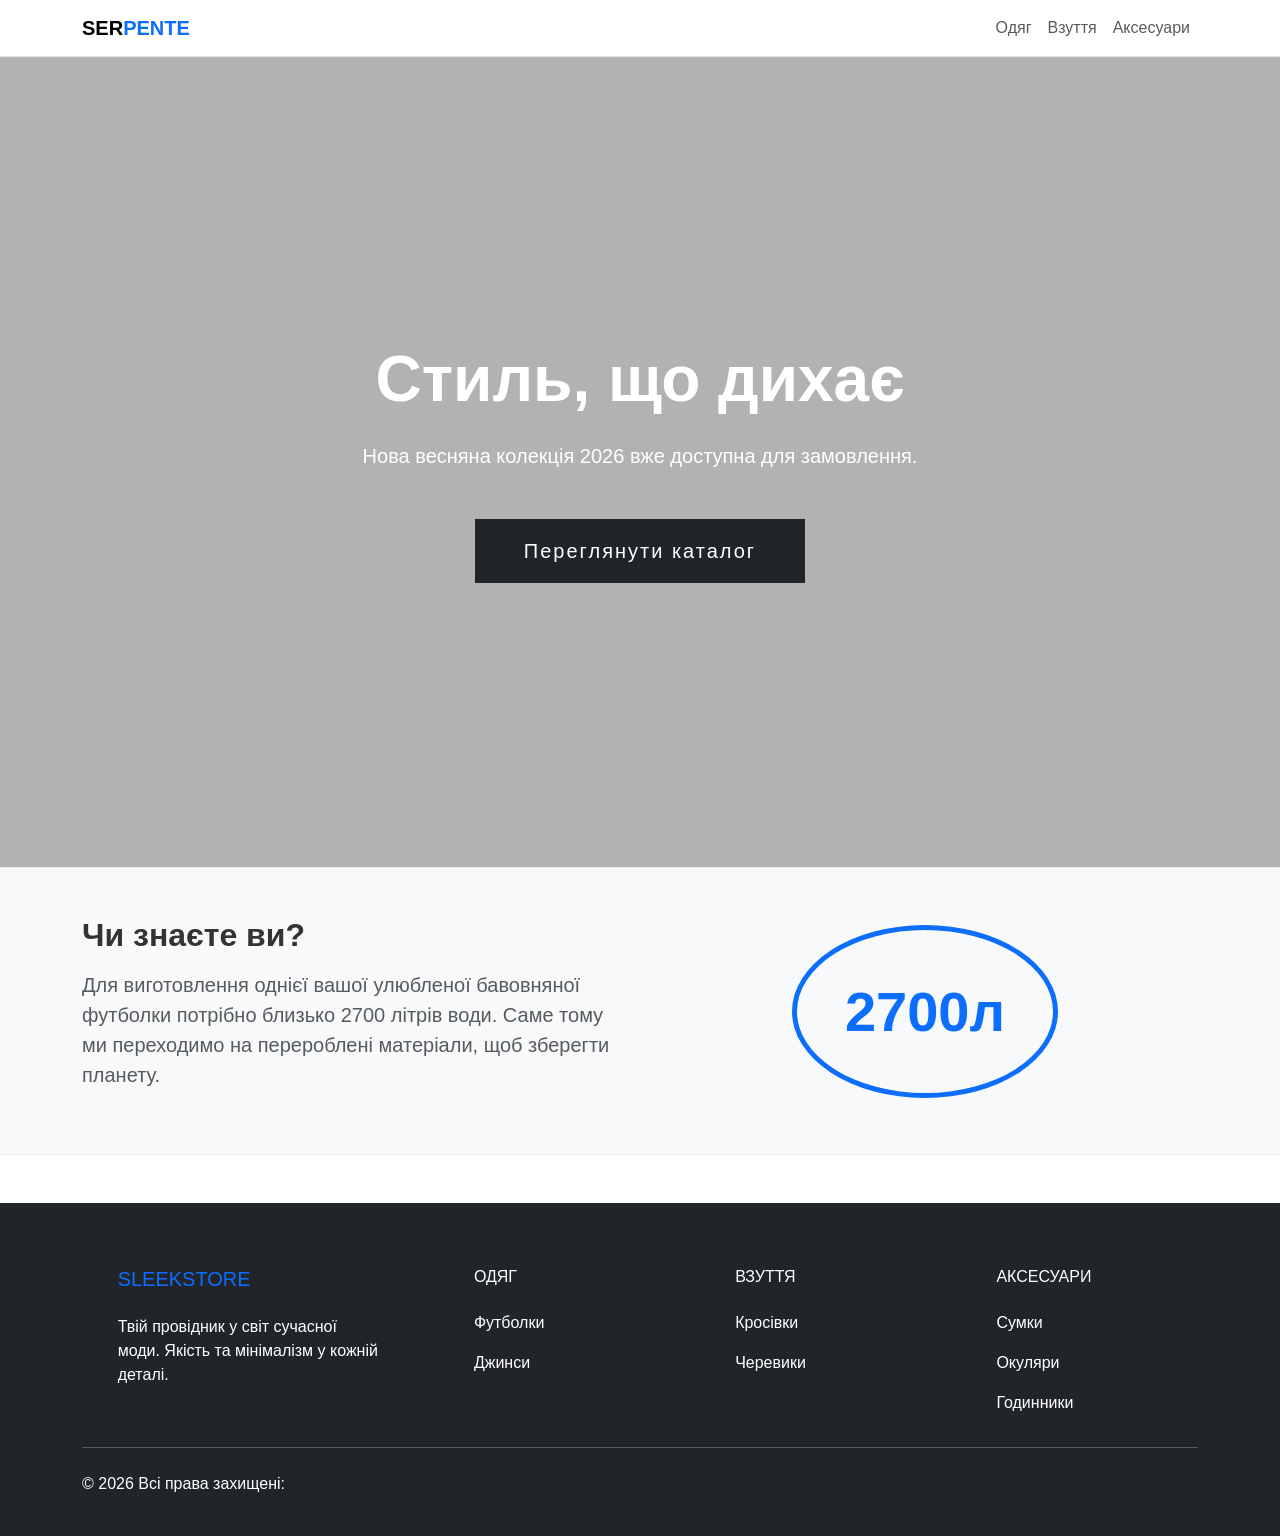
==== index.html @ fab4a191 "Add files via upload" ====
<!DOCTYPE html>
<html lang="uk">
<head>
    <meta charset="UTF-8">
    <meta name="viewport" content="width=device-width, initial-scale=1.0">
    <title>SleekStore | Магазин одягу</title>
    <link href="https://cdn.jsdelivr.net/npm/bootstrap@5.3.0/dist/css/bootstrap.min.css" rel="stylesheet">
    <link rel="stylesheet" href="style.css">
</head>
<body>

    <nav class="navbar navbar-expand-lg navbar-light bg-white border-bottom sticky-top">
    <div class="container">
        <a class="navbar-brand fw-bold" href="index.html">SER<span class="text-primary">PENTE</span></a>
        <button class="navbar-toggler" type="button" data-bs-toggle="collapse" data-bs-target="#navbarNav">
            <span class="navbar-toggler-icon"></span>
        </button>
        <div class="collapse navbar-collapse" id="navbarNav">
        <ul class="navbar-nav ms-auto">
            <li class="nav-item"><a class="nav-link" href="clothing.html">Одяг</a></li>
            <li class="nav-item"><a class="nav-link" href="shoes.html">Взуття</a></li>
            <li class="nav-item"><a class="nav-link" href="accessories.html">Аксесуари</a></li>
        </ul>
        </div>
    </div>
</nav>

    <header class="hero-section d-flex align-items-center">
        <div class="container text-center">
            <h1 class="display-3 fw-bold mb-4">Стиль, що дихає</h1>
            <p class="lead mb-5">Нова весняна колекція 2026 вже доступна для замовлення.</p>
            <a href="clothing.html" class="btn btn-dark btn-lg px-5 py-3 rounded-0">Переглянути каталог</a>
        </div>
    </header>

    <section class="fact-section py-5 bg-light">
        <div class="container">
            <div class="row align-items-center">
                <div class="col-md-6">
                    <h2 class="fw-bold mb-3">Чи знаєте ви?</h2>
                    <p class="fs-5 text-muted">Для виготовлення однієї вашої улюбленої бавовняної футболки потрібно близько 2700 літрів води. Саме тому ми переходимо на перероблені матеріали, щоб зберегти планету.</p>
                </div>
                <div class="col-md-6 text-center">
                    <div class="p-5 border border-primary border-5 rounded-circle d-inline-block">
                        <span class="display-4 fw-bold text-primary">2700л</span>
                    </div>
                </div>
            </div>
        </div>
    </section>

    <footer class="bg-dark text-white pt-5 pb-4 mt-5">
        <div class="container text-md-left">
            <div class="row text-md-left">
                <div class="col-md-3 col-lg-3 col-xl-3 mx-auto mt-3">
                    <h5 class="text-uppercase mb-4 font-weight-bold text-primary">SLEEKSTORE</h5>
                    <p>Твій провідник у світ сучасної моди. Якість та мінімалізм у кожній деталі.</p>
                </div>
                <div class="col-md-2 col-lg-2 col-xl-2 mx-auto mt-3">
                    <h6 class="text-uppercase mb-4 font-weight-bold">Одяг</h6>
                    <p><a href="clothing.html" class="text-white text-decoration-none">Футболки</a></p>
                    <p><a href="clothing.html" class="text-white text-decoration-none">Джинси</a></p>
                </div>
                <div class="col-md-2 col-lg-2 col-xl-2 mx-auto mt-3">
                    <h6 class="text-uppercase mb-4 font-weight-bold">Взуття</h6>
                    <p><a href="shoes.html" class="text-white text-decoration-none">Кросівки</a></p>
                    <p><a href="shoes.html" class="text-white text-decoration-none">Черевики</a></p>
                </div>
                <div class="col-md-3 col-lg-2 col-xl-2 mx-auto mt-3">
                    <h6 class="text-uppercase mb-4 font-weight-bold">Аксесуари</h6>
                    <p><a href="accessories.html" class="text-white text-decoration-none">Сумки</a></p>
                    <p><a href="accessories.html" class="text-white text-decoration-none">Окуляри</a></p>
                    <p><a href="accessories.html" class="text-white text-decoration-none">Годинники</a></p>
                </div>
            </div>
            <hr class="mb-4">
            <div class="row align-items-center">
                <div class="col-md-7 col-lg-8">
                    <p>© 2026 Всі права захищені: <a href="#" class="text-primary text-decoration-none"></a></p>
                </div>
            </div>
        </div>
    </footer>

    <script src="https://cdn.jsdelivr.net/npm/bootstrap@5.3.0/dist/js/bootstrap.bundle.min.js"></script>
</body>
</html>
---- style.css ----
/* Основні налаштування */
body {
    font-family: 'Segoe UI', Tahoma, Geneva, Verdana, sans-serif;
    color: #333;
}

/* Вітальна сторінка */
.hero-section {
    height: 90vh;
    background: linear-gradient(rgba(0,0,0,0.3), rgba(0,0,0,0.3)), 
                url('https://images.unsplash.com/photo-1441986300917-64674bd600d8?auto=format&fit=crop&w=1500&q=80');
    background-size: cover;
    background-position: center;
    color: white;
}

/* Кнопки */
.btn-dark {
    letter-spacing: 2px;
    transition: 0.4s;
}

.btn-dark:hover {
    background-color: #fff;
    color: #000;
}

/* Футер посилання */
footer a:hover {
    color: #0d6efd !important;
    transition: 0.3s;
}

/* Секція з фактом */
.fact-section {
    border-top: 1px solid #eee;
    border-bottom: 1px solid #eee;
}

.object-fit-cover {
    height: 300px; /* Висота фото для мобілок */
    object-fit: cover;
}

@media (min-width: 768px) {
    .object-fit-cover {
        height: 100%; /* Повертаємо на всю висоту для десктопів */
    }
}

.badge {
    font-weight: 500;
    letter-spacing: 0.5px;
}
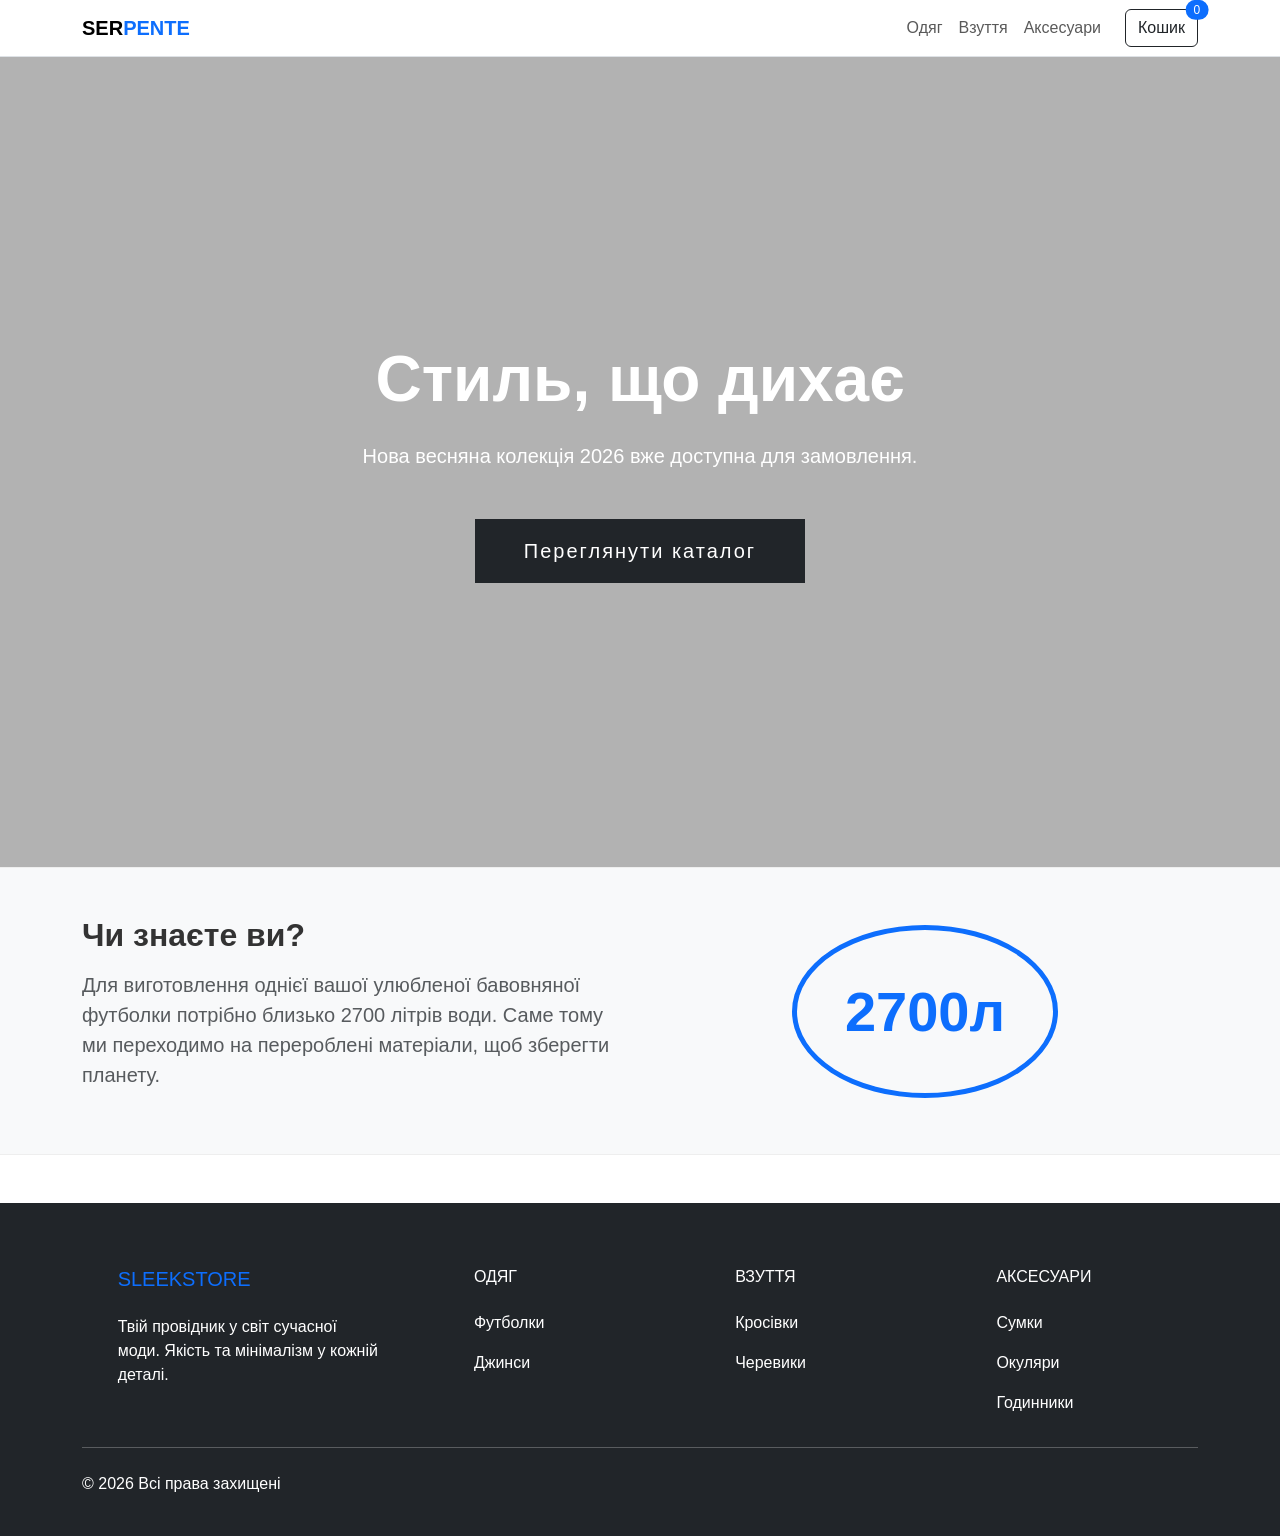
==== commit 5c9a39dd: "Add files via upload" ====
--- a/index.html
+++ b/index.html
@@ -10,20 +10,26 @@
 <body>
 
     <nav class="navbar navbar-expand-lg navbar-light bg-white border-bottom sticky-top">
-    <div class="container">
-        <a class="navbar-brand fw-bold" href="index.html">SER<span class="text-primary">PENTE</span></a>
-        <button class="navbar-toggler" type="button" data-bs-toggle="collapse" data-bs-target="#navbarNav">
-            <span class="navbar-toggler-icon"></span>
-        </button>
-        <div class="collapse navbar-collapse" id="navbarNav">
-        <ul class="navbar-nav ms-auto">
-            <li class="nav-item"><a class="nav-link" href="clothing.html">Одяг</a></li>
-            <li class="nav-item"><a class="nav-link" href="shoes.html">Взуття</a></li>
-            <li class="nav-item"><a class="nav-link" href="accessories.html">Аксесуари</a></li>
-        </ul>
+        <div class="container">
+            <a class="navbar-brand fw-bold" href="index.html">SER<span class="text-primary">PENTE</span></a>
+            <button class="navbar-toggler" type="button" data-bs-toggle="collapse" data-bs-target="#navbarNav">
+                <span class="navbar-toggler-icon"></span>
+            </button>
+            <div class="collapse navbar-collapse" id="navbarNav">
+                <ul class="navbar-nav ms-auto align-items-center">
+                    <li class="nav-item"><a class="nav-link" href="clothing.html">Одяг</a></li>
+                    <li class="nav-item"><a class="nav-link" href="shoes.html">Взуття</a></li>
+                    <li class="nav-item"><a class="nav-link" href="accessories.html">Аксесуари</a></li>
+                    <li class="nav-item ms-lg-3 mt-2 mt-lg-0">
+                        <button class="btn btn-outline-dark position-relative" data-bs-toggle="modal" data-bs-target="#cartModal">
+                            Кошик
+                            <span class="position-absolute top-0 start-100 translate-middle badge rounded-pill bg-primary cart-count">0</span>
+                        </button>
+                    </li>
+                </ul>
+            </div>
         </div>
-    </div>
-</nav>
+    </nav>
 
     <header class="hero-section d-flex align-items-center">
         <div class="container text-center">
@@ -76,12 +82,58 @@
             <hr class="mb-4">
             <div class="row align-items-center">
                 <div class="col-md-7 col-lg-8">
-                    <p>© 2026 Всі права захищені: <a href="#" class="text-primary text-decoration-none"></a></p>
+                    <p>© 2026 Всі права захищені</p>
                 </div>
             </div>
         </div>
     </footer>
 
+    <div class="modal fade" id="cartModal" tabindex="-1" aria-labelledby="cartModalLabel" aria-hidden="true">
+        <div class="modal-dialog modal-dialog-centered">
+            <div class="modal-content rounded-0">
+                <div class="modal-header border-0">
+                    <h5 class="modal-title fw-bold" id="cartModalLabel">Ваш кошик</h5>
+                    <button type="button" class="btn-close" data-bs-dismiss="modal" aria-label="Close"></button>
+                </div>
+                <div class="modal-body" id="cart-items">
+                    </div>
+                <div class="modal-footer border-0 d-flex justify-content-between align-items-center bg-light">
+                    <h5 class="mb-0 fw-bold">Разом: <span id="cart-total" class="text-primary">0 ₴</span></h5>
+                    <button type="button" class="btn btn-dark rounded-0 px-4" data-bs-toggle="modal" data-bs-target="#orderModal" id="checkout-btn">Оформити</button>
+                </div>
+            </div>
+        </div>
+    </div>
+
+    <div class="modal fade" id="orderModal" tabindex="-1" aria-labelledby="orderModalLabel" aria-hidden="true">
+        <div class="modal-dialog modal-dialog-centered">
+            <div class="modal-content rounded-0">
+                <div class="modal-header border-0 bg-dark text-white">
+                    <h5 class="modal-title fw-bold" id="orderModalLabel">Оформлення замовлення</h5>
+                    <button type="button" class="btn-close btn-close-white" data-bs-dismiss="modal" aria-label="Close"></button>
+                </div>
+                <div class="modal-body">
+                    <form id="orderForm">
+                        <div class="mb-3">
+                            <label class="form-label">Ім'я та прізвище</label>
+                            <input type="text" class="form-control rounded-0" required>
+                        </div>
+                        <div class="mb-3">
+                            <label class="form-label">Номер телефону</label>
+                            <input type="tel" class="form-control rounded-0" placeholder="+380..." required>
+                        </div>
+                        <div class="mb-3">
+                            <label class="form-label">Відділення Нової Пошти</label>
+                            <input type="text" class="form-control rounded-0" required>
+                        </div>
+                        <button type="submit" class="btn btn-primary w-100 rounded-0 mt-3">Підтвердити замовлення</button>
+                    </form>
+                </div>
+            </div>
+        </div>
+    </div>
+
     <script src="https://cdn.jsdelivr.net/npm/bootstrap@5.3.0/dist/js/bootstrap.bundle.min.js"></script>
+    <script src="cart.js"></script>
 </body>
 </html>
--- a/style.css
+++ b/style.css
@@ -38,13 +38,13 @@
 }
 
 .object-fit-cover {
-    height: 300px; /* Висота фото для мобілок */
+    height: 300px;
     object-fit: cover;
 }
 
 @media (min-width: 768px) {
     .object-fit-cover {
-        height: 100%; /* Повертаємо на всю висоту для десктопів */
+        height: 100%; 
     }
 }
 
